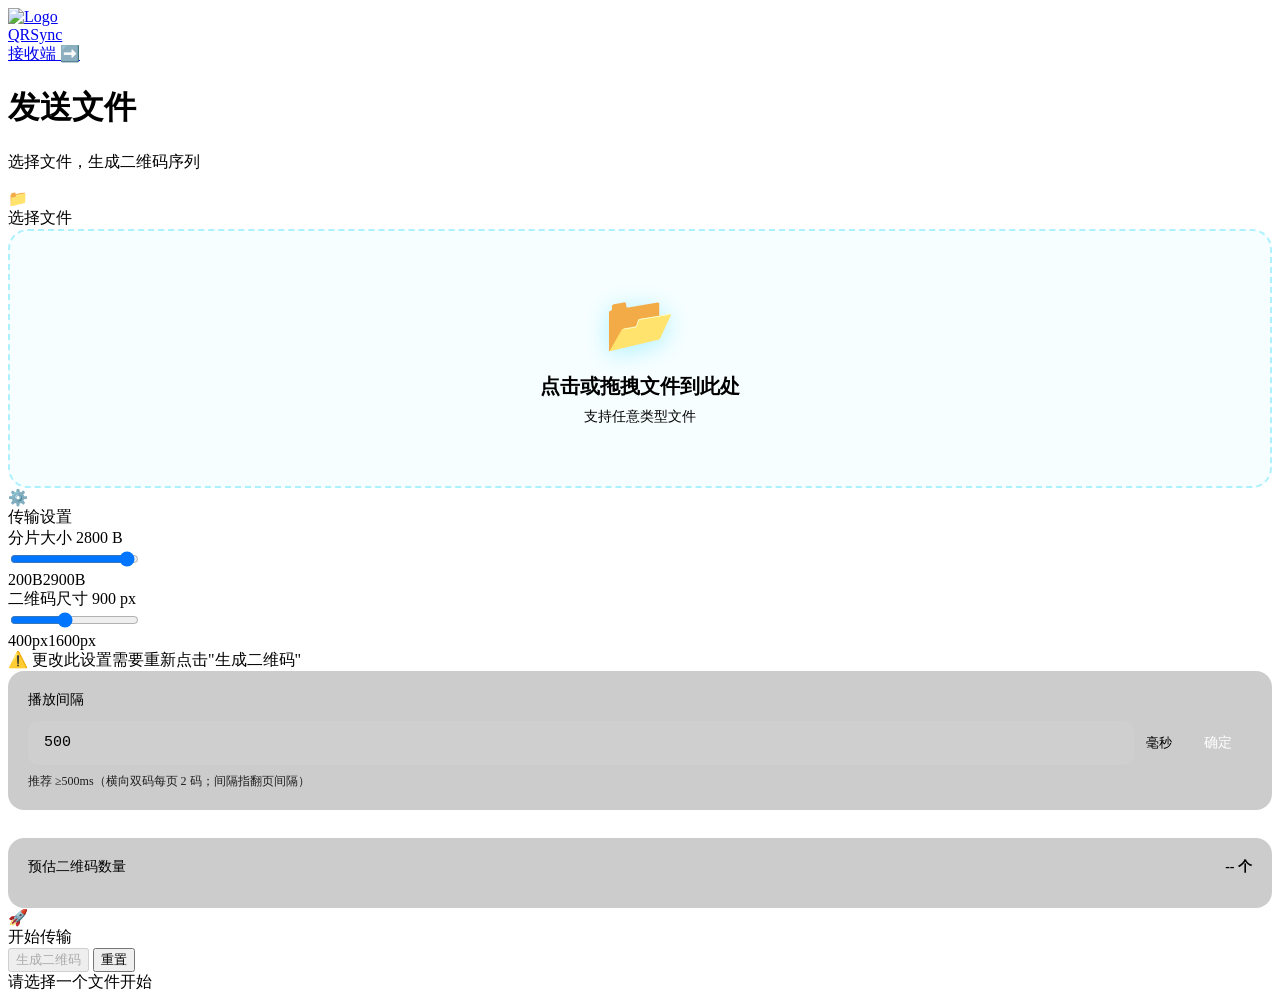
==== sender/index.html @ c1863209 "feat: Q3 二进制分片 + 同屏横向双码，提升传输密度 去掉 Z85，按 L40 提高默认分片；发送端按页横排双码，接收端多码解码并优先用 ZXing bytes。  Co-authored-b" ====
<!DOCTYPE html>
<html lang="zh-CN">
<head>
    <meta charset="UTF-8">
    <meta name="viewport" content="width=device-width, initial-scale=1.0">
    <title>QRSync - 发送端</title>
    <link rel="stylesheet" href="../shared/theme.css">
    <link rel="stylesheet" href="sender.css?v=20260726-abc2">
</head>
<body>
    <nav>
        <div class="nav-content">
            <a href="../index.html" class="logo">
                <div class="logo-icon">
                    <img src="../icon/QRSync_icon.png" alt="Logo" width="100%" height="100%">
                </div>
                QRSync
            </a>
            <div class="nav-links">
                <a href="../receiver/index.html">接收端 ➡️</a>
            </div>
        </div>
    </nav>

    <div class="container">
        <div class="page-header">
            <h1>发送文件</h1>
            <p>选择文件，生成二维码序列</p>
        </div>

        <!-- 文件选择 -->
        <div class="card">
            <div class="card-title"><div class="icon">📁</div>选择文件</div>
            <div class="upload-area" id="uploadArea">
                <div class="upload-icon">📂</div>
                <div class="upload-text">点击或拖拽文件到此处</div>
                <div class="upload-hint">支持任意类型文件</div>
            </div>
            <input type="file" id="fileInput" style="display:none">

            <div class="file-info" id="fileInfo" style="display:none">
                <div class="file-info-row">
                    <span class="file-info-label">文件名</span>
                    <span class="file-info-value" id="fileName">-</span>
                </div>
                <div class="file-info-row">
                    <span class="file-info-label">文件大小</span>
                    <span class="file-info-value" id="fileSize">-</span>
                </div>
                <div class="file-info-row">
                    <span class="file-info-label">文件类型</span>
                    <span class="file-info-value" id="fileType">-</span>
                </div>
                <div class="fingerprint">
                    <div class="fingerprint-label">文件指纹</div>
                    <div class="fingerprint-value" id="fileFingerprint">-</div>
                </div>
            </div>
        </div>

        <!-- 传输设置 -->
        <div class="card">
            <div class="card-title"><div class="icon">⚙️</div>传输设置</div>

            <div class="slider-container">
                <div class="slider-header">
                    <span class="slider-label">分片大小</span>
                    <span class="slider-value" id="chunkSizeValue">2800 B</span>
                </div>
                <input type="range" id="chunkSizeSlider" min="200" max="2900" value="2800" step="50">
                <div class="slider-marks"><span>200B</span><span>2900B</span></div>
                <div class="slider-hint show" id="chunkSizeHint" style="display:none">⚠️ 更改此设置需要重新生成二维码</div>
            </div>

            <div class="slider-container">
                <div class="slider-header">
                    <span class="slider-label">二维码尺寸</span>
                    <span class="slider-value" id="qrSizeValue">900 px</span>
                </div>
                <input type="range" id="qrSizeSlider" min="400" max="1600" value="900" step="50">
                <div class="slider-marks"><span>400px</span><span>1600px</span></div>
                <div class="slider-hint" id="qrSizeHint">⚠️ 更改此设置需要重新点击"生成二维码"</div>
            </div>

            <div class="interval-container">
                <div class="interval-header">
                    <span class="interval-label">播放间隔</span>
                </div>
                <div class="interval-input-row">
                    <input type="number" class="interval-input" id="intervalInput" min="100" max="60000" value="500">
                    <span class="interval-unit">毫秒</span>
                    <button class="interval-confirm-btn" id="intervalConfirmBtn">确定</button>
                </div>
                <div class="interval-applied-hint" id="intervalAppliedHint">
                    ✅ 已设置为 <span id="intervalAppliedValue">500</span> ms
                </div>
                <p class="interval-hint">推荐 ≥500ms（横向双码每页 2 码；间隔指翻页间隔）</p>
            </div>

            <div class="progress-section">
                <div class="progress-header">
                    <span class="progress-label">预估二维码数量</span>
                    <span class="progress-value" id="estimatedChunks">-- 个</span>
                </div>
                <div class="progress-bar">
                    <div class="progress-fill" id="estimationBar" style="width:0%"></div>
                </div>
            </div>
        </div>

        <!-- 开始传输 -->
        <div class="card">
            <div class="card-title"><div class="icon">🚀</div>开始传输</div>
            <div class="btn-group">
                <button class="btn btn-primary" id="generateBtn" disabled>
                    <span>生成二维码</span>
                </button>
                <button class="btn btn-secondary" id="resetBtn">
                    <span>重置</span>
                </button>
            </div>
            <div class="status info" id="status">请选择一个文件开始</div>
        </div>

        <!-- 二维码序列 -->
        <div class="card qr-section" id="qrSection">
            <div class="card-title"><div class="icon">📱</div>二维码序列</div>

            <div class="toggle-section">
                <span class="toggle-label">自动轮播</span>
                <label class="toggle">
                    <input type="checkbox" id="autoplayToggle">
                    <span class="toggle-slider"></span>
                </label>
                <span class="toggle-label" id="autoplayStatus">关闭</span>
            </div>

            <div class="qr-controls">
                <button class="qr-nav-btn" id="prevBtn">← 上一页</button>
                <button class="qr-nav-btn" id="playBtn">▶ 播放</button>
                <button class="qr-nav-btn" id="nextBtn">下一页 →</button>
            </div>

            <div class="qr-display">
                <div class="qr-code-block">
                    <div class="qr-container data-qr" id="qrContainer">
                        <div id="qrcode"></div>
                    </div>
                    <div class="chunks-jump-row" id="chunkJumpRow">
                        <span>跳转到</span>
                        <input type="number" id="chunkJumpInput" min="1" max="1" value="1">
                        <button type="button" class="chunks-jump-btn" id="chunkJumpBtn">确定</button>
                    </div>
                </div>
                <div class="qr-info">
                    <div class="qr-counter" id="qrCounter">1 / 10</div>
                    <span class="qr-type data" id="qrType">数据分片</span>
                    <div class="qr-hint" id="qrHint">请使用接收端扫描此二维码</div>
                </div>
            </div>

            <div class="download-section" id="downloadSection">
                <div class="download-info">
                    共生成 <span id="totalQrCount">0</span> 个二维码
                    （<span id="dataQrCount">0</span> 个数据分片 + 1 个文件名分片）
                </div>
                <div class="btn-group">
                    <button class="btn btn-success" id="downloadAllBtn">⬇️ 下载全部 (ZIP)</button>
                    <button class="btn btn-secondary" id="downloadCurrentBtn">💾 下载当前</button>
                </div>
            </div>
        </div>
    </div>

    <div class="toast" id="toast"></div>

    <!-- 依赖库 -->
    <script src="../js/pako.min.js"></script>
    <script src="../js/qrcode.min.js"></script>
    <script src="../js/jszip.min.js"></script>
    <!-- 共享工具函数 -->
    <script src="../shared/utils.js?v=20260726-abc2"></script>
    <!-- 发送端逻辑 -->
    <script src="sender.js?v=20260726-abc2"></script>
</body>
</html>
---- sender/sender.css ----
/* ===== Upload Area ===== */
.upload-area {
    border: 2px dashed rgba(0, 212, 255, 0.3);
    border-radius: 20px;
    padding: 60px 40px;
    text-align: center;
    cursor: pointer;
    transition: all 0.3s ease;
    background: rgba(0, 212, 255, 0.03);
}

.upload-area:hover,
.upload-area.dragover {
    border-color: var(--accent);
    background: rgba(0, 212, 255, 0.08);
    transform: translateY(-2px);
}

.upload-area.has-file {
    border-color: var(--success);
    background: rgba(0, 245, 212, 0.08);
}

.upload-icon { font-size: 56px; margin-bottom: 16px; filter: drop-shadow(0 4px 12px rgba(0, 212, 255, 0.3)); }
.upload-text { font-size: 20px; font-weight: 600; margin-bottom: 8px; }
.upload-hint { font-size: 14px; color: var(--text-secondary); }

/* ===== File Info ===== */
.file-info {
    margin-top: 24px;
    padding: 24px;
    background: rgba(0, 0, 0, 0.2);
    border-radius: 16px;
    border: 1px solid var(--border-glass);
}

.file-info-row {
    display: flex;
    justify-content: space-between;
    padding: 12px 0;
    border-bottom: 1px solid var(--border-glass);
}

.file-info-row:last-child { border-bottom: none; }
.file-info-label { font-size: 14px; color: var(--text-secondary); }
.file-info-value { font-size: 14px; font-weight: 500; font-family: "SF Mono", monospace; }

.fingerprint {
    margin-top: 20px;
    padding: 20px;
    background: linear-gradient(135deg, rgba(0, 212, 255, 0.1), rgba(123, 44, 191, 0.1));
    border-radius: 16px;
    text-align: center;
    border: 1px solid rgba(0, 212, 255, 0.2);
}

.fingerprint-label {
    font-size: 12px;
    color: var(--text-secondary);
    text-transform: uppercase;
    letter-spacing: 0.1em;
    margin-bottom: 8px;
}

.fingerprint-value {
    font-family: "SF Mono", monospace;
    font-size: 28px;
    font-weight: 700;
    color: var(--accent);
    letter-spacing: 4px;
    text-shadow: 0 0 20px rgba(0, 212, 255, 0.5);
}

/* ===== Interval Setting ===== */
.interval-container {
    margin-bottom: 28px;
    background: rgba(0, 0, 0, 0.2);
    padding: 20px;
    border-radius: 16px;
    border: 1px solid var(--border-glass);
}

.interval-header { display: flex; justify-content: space-between; align-items: center; margin-bottom: 12px; }
.interval-label { font-size: 14px; font-weight: 500; color: var(--text-secondary); }

.interval-input-row { display: flex; align-items: center; gap: 12px; }

.interval-input {
    flex: 1;
    height: 44px;
    padding: 0 16px;
    background: rgba(255, 255, 255, 0.06);
    border: 1px solid var(--border-glass);
    border-radius: 10px;
    font-size: 15px;
    font-family: "SF Mono", monospace;
    color: var(--text-primary);
    outline: none;
    transition: border-color 0.2s;
    -webkit-appearance: none;
}

.interval-input:focus { border-color: rgba(0, 212, 255, 0.5); }
.interval-unit { font-size: 13px; color: var(--text-secondary); white-space: nowrap; }

.interval-confirm-btn {
    padding: 10px 20px;
    background: linear-gradient(135deg, var(--accent), var(--accent-secondary));
    color: white;
    border: none;
    border-radius: 10px;
    font-size: 14px;
    font-weight: 500;
    cursor: pointer;
    transition: all 0.2s;
    white-space: nowrap;
}

.interval-confirm-btn:hover { transform: translateY(-1px); box-shadow: 0 4px 14px rgba(0, 212, 255, 0.35); }
.interval-confirm-btn:active { transform: translateY(0); }

.interval-applied-hint {
    font-size: 13px;
    color: var(--success);
    margin-top: 8px;
    text-align: center;
    display: none;
}

.interval-applied-hint.show { display: block; }

.interval-hint {
    margin: 8px 0 0;
    font-size: 12px;
    color: var(--text-secondary);
    opacity: 0.85;
}

/* ===== Progress Section ===== */
.progress-section {
    margin-top: 24px;
    padding: 20px;
    background: rgba(0, 0, 0, 0.2);
    border-radius: 16px;
    border: 1px solid var(--border-glass);
}

.progress-header { display: flex; justify-content: space-between; margin-bottom: 12px; }
.progress-label { font-size: 14px; color: var(--text-secondary); }
.progress-value { font-size: 14px; font-weight: 600; color: var(--accent); }

/* ===== QR Display ===== */
.qr-section { display: none; }
.qr-section.show { display: block; }

.qr-controls {
    display: flex;
    justify-content: center;
    gap: 12px;
    margin-bottom: 32px;
    flex-wrap: wrap;
}

.qr-nav-btn {
    padding: 12px 24px;
    background: rgba(255, 255, 255, 0.08);
    border: 1px solid var(--border-glass);
    border-radius: 12px;
    font-size: 14px;
    color: var(--text-primary);
    cursor: pointer;
    transition: all 0.3s;
}

.qr-nav-btn:hover:not(:disabled) {
    background: rgba(0, 212, 255, 0.1);
    border-color: rgba(0, 212, 255, 0.3);
}

.qr-nav-btn:disabled { opacity: 0.4; cursor: not-allowed; }

.qr-display { display: flex; flex-direction: column; align-items: center; gap: 24px; }

.qr-code-block {
    display: flex;
    flex-direction: column;
    align-items: center;
    gap: 12px;
}

.qr-container {
    padding: 32px;
    background: #ffffff;
    border-radius: 24px;
    box-shadow: 0 8px 32px rgba(0, 0, 0, 0.3);
    transition: all 0.3s ease;
    border: 2px solid transparent;
}

.qr-container.data-qr     { border-color: var(--accent);   box-shadow: 0 8px 32px rgba(0, 212, 255, 0.2); }
.qr-container.filename-qr { border-color: var(--warning);  box-shadow: 0 8px 32px rgba(255, 159, 28, 0.2); }

#qrcode img, #qrcode canvas { max-width: 100%; height: auto; display: block; }

.qr-grid-inner {
    display: grid;
    gap: 12px;
    width: 100%;
    max-width: min(96vw, 1100px);
    margin: 0 auto;
    align-items: center;
}

/* 横向双码：占满可用宽度，避免竖向挤出屏幕 */
.qr-grid-inner.qr-grid-row {
    gap: 16px;
    max-height: min(70vh, 520px);
}

.qr-grid-inner.qr-grid-row .qr-grid-cell {
    max-height: inherit;
}

.qr-grid-inner.qr-grid-row .qr-grid-cell canvas {
    max-height: min(70vh, 520px);
    width: auto;
    max-width: 100%;
    object-fit: contain;
}

.qr-grid-cell {
    background: #fff;
    padding: 6px;
    border-radius: 4px;
    display: flex;
    align-items: center;
    justify-content: center;
}

.qr-grid-cell canvas {
    width: 100%;
    height: auto;
    display: block;
}

.qr-grid-cell.empty {
    background: rgba(255, 255, 255, 0.06);
    min-height: 80px;
}

.qr-info { text-align: center; }

.qr-counter { font-size: 28px; font-weight: 700; margin-bottom: 8px; }

.qr-type {
    display: inline-block;
    padding: 6px 16px;
    border-radius: 20px;
    font-size: 12px;
    font-weight: 600;
    text-transform: uppercase;
    letter-spacing: 0.05em;
}

.qr-type.data     { background: rgba(0, 212, 255, 0.15); color: var(--accent);   border: 1px solid rgba(0, 212, 255, 0.3); }
.qr-type.filename { background: rgba(255, 159, 28, 0.15); color: var(--warning); border: 1px solid rgba(255, 159, 28, 0.3); }

.qr-hint { margin-top: 12px; font-size: 14px; color: var(--text-secondary); }

/* ===== Toggle Section ===== */
.toggle-section {
    display: flex;
    align-items: center;
    justify-content: center;
    gap: 16px;
    margin-bottom: 24px;
    padding: 16px;
    background: rgba(0, 0, 0, 0.2);
    border-radius: 16px;
    border: 1px solid var(--border-glass);
}

.toggle-label { font-size: 14px; color: var(--text-secondary); }

/* ===== Download Section ===== */
.download-section {
    margin-top: 24px;
    padding-top: 24px;
    border-top: 1px solid var(--border-glass);
    display: none;
}

.download-section.show { display: block; }
.download-info { text-align: center; margin-bottom: 16px; font-size: 14px; color: var(--text-secondary); }

/* ===== Jump Nav ===== */
.chunks-jump-row {
    display: flex;
    align-items: center;
    justify-content: center;
    gap: 8px;
    font-size: 13px;
    color: var(--text-secondary);
}

.chunks-jump-row input {
    width: 96px;
    padding: 6px 10px;
    border-radius: 8px;
    border: 1px solid var(--border-glass);
    background: rgba(0, 0, 0, 0.25);
    color: var(--text-primary);
    font-family: "SF Mono", monospace;
}

.chunks-jump-btn {
    padding: 6px 14px;
    border-radius: 8px;
    border: 1px solid var(--border-glass);
    background: rgba(0, 212, 255, 0.12);
    color: var(--text-primary);
    cursor: pointer;
}

.chunks-jump-btn:hover {
    border-color: rgba(0, 212, 255, 0.35);
}

@media (max-width: 734px) {
    .qr-container { padding: 20px; }
}
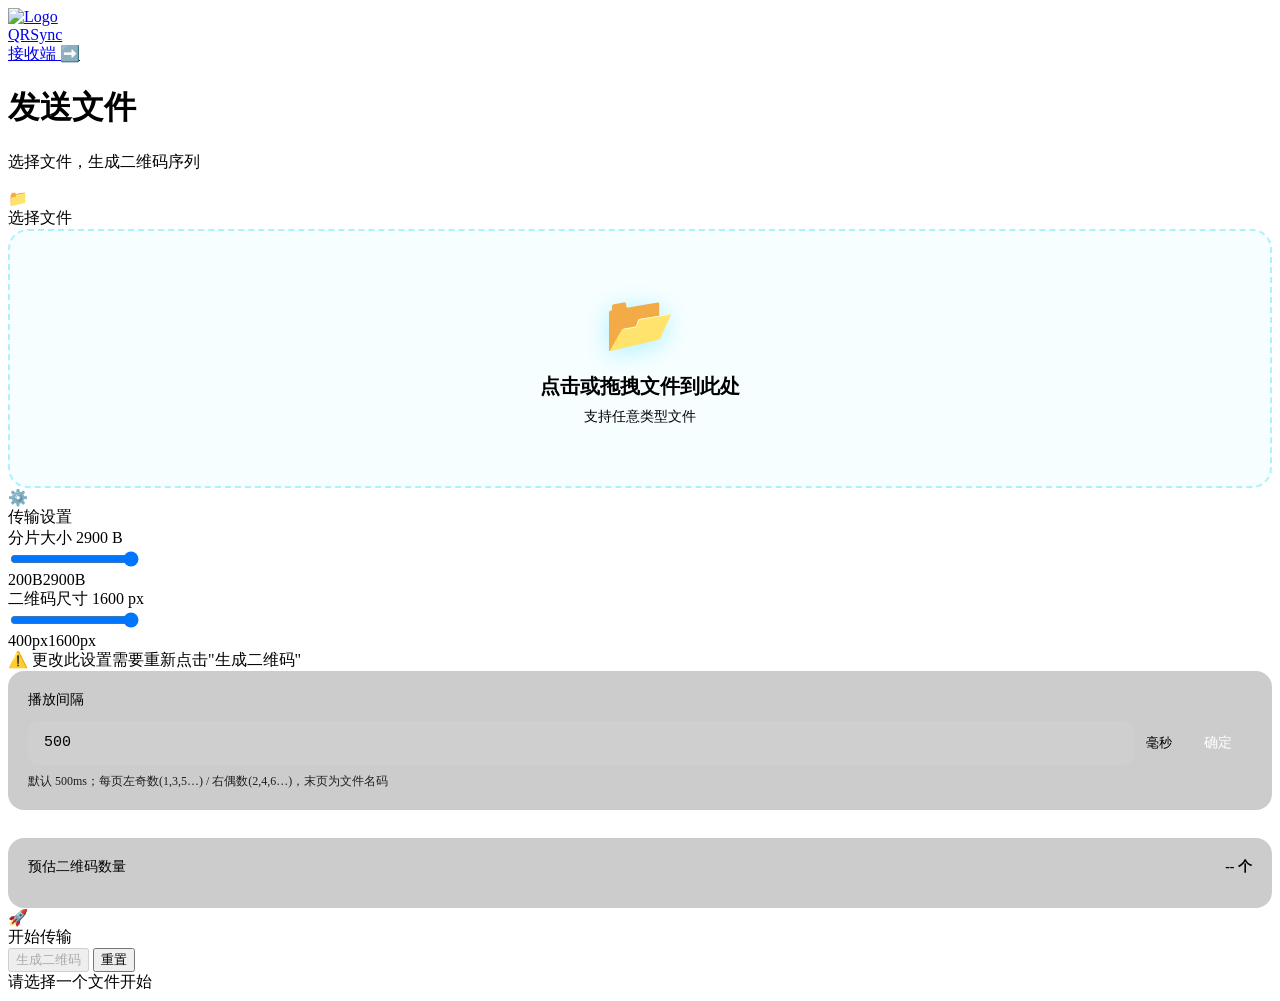
==== commit 001b7750: "feat: 整屏双码展示与按分片号查漏跳转，并清理接收端调试日志 发送端默认拉满分片/尺寸、左奇右偶分页、整屏沉浸；支持 3-7 等缺口列表跳转。接收端去掉扫描热路径 console 开销。  Co-" ====
--- a/sender/index.html
+++ b/sender/index.html
@@ -5,7 +5,7 @@
     <meta name="viewport" content="width=device-width, initial-scale=1.0">
     <title>QRSync - 发送端</title>
     <link rel="stylesheet" href="../shared/theme.css">
-    <link rel="stylesheet" href="sender.css?v=20260726-abc2">
+    <link rel="stylesheet" href="sender.css?v=20260726-abc6">
 </head>
 <body>
     <nav>
@@ -65,9 +65,9 @@
             <div class="slider-container">
                 <div class="slider-header">
                     <span class="slider-label">分片大小</span>
-                    <span class="slider-value" id="chunkSizeValue">2800 B</span>
+                    <span class="slider-value" id="chunkSizeValue">2900 B</span>
                 </div>
-                <input type="range" id="chunkSizeSlider" min="200" max="2900" value="2800" step="50">
+                <input type="range" id="chunkSizeSlider" min="200" max="2900" value="2900" step="50">
                 <div class="slider-marks"><span>200B</span><span>2900B</span></div>
                 <div class="slider-hint show" id="chunkSizeHint" style="display:none">⚠️ 更改此设置需要重新生成二维码</div>
             </div>
@@ -75,9 +75,9 @@
             <div class="slider-container">
                 <div class="slider-header">
                     <span class="slider-label">二维码尺寸</span>
-                    <span class="slider-value" id="qrSizeValue">900 px</span>
+                    <span class="slider-value" id="qrSizeValue">1600 px</span>
                 </div>
-                <input type="range" id="qrSizeSlider" min="400" max="1600" value="900" step="50">
+                <input type="range" id="qrSizeSlider" min="400" max="1600" value="1600" step="50">
                 <div class="slider-marks"><span>400px</span><span>1600px</span></div>
                 <div class="slider-hint" id="qrSizeHint">⚠️ 更改此设置需要重新点击"生成二维码"</div>
             </div>
@@ -94,7 +94,7 @@
                 <div class="interval-applied-hint" id="intervalAppliedHint">
                     ✅ 已设置为 <span id="intervalAppliedValue">500</span> ms
                 </div>
-                <p class="interval-hint">推荐 ≥500ms（横向双码每页 2 码；间隔指翻页间隔）</p>
+                <p class="interval-hint">默认 500ms；每页左奇数(1,3,5…) / 右偶数(2,4,6…)，末页为文件名码</p>
             </div>
 
             <div class="progress-section">
@@ -139,23 +139,36 @@
                 <button class="qr-nav-btn" id="prevBtn">← 上一页</button>
                 <button class="qr-nav-btn" id="playBtn">▶ 播放</button>
                 <button class="qr-nav-btn" id="nextBtn">下一页 →</button>
+                <button class="qr-nav-btn" id="fullscreenBtn" type="button">⛶ 整屏展示</button>
             </div>
 
-            <div class="qr-display">
-                <div class="qr-code-block">
-                    <div class="qr-container data-qr" id="qrContainer">
-                        <div id="qrcode"></div>
+            <div class="qr-display" id="qrDisplay">
+                <div class="qr-stage" id="qrStage">
+                    <div class="qr-code-block">
+                        <div class="qr-container data-qr" id="qrContainer">
+                            <div id="qrcode"></div>
+                        </div>
                     </div>
-                    <div class="chunks-jump-row" id="chunkJumpRow">
-                        <span>跳转到</span>
-                        <input type="number" id="chunkJumpInput" min="1" max="1" value="1">
-                        <button type="button" class="chunks-jump-btn" id="chunkJumpBtn">确定</button>
+                    <div class="qr-stage-hud" id="qrStageHud">
+                        <div class="qr-info">
+                            <div class="qr-counter" id="qrCounter">1 / 10</div>
+                            <span class="qr-type data" id="qrType">数据分片</span>
+                            <div class="qr-hint" id="qrHint">请使用接收端扫描此二维码</div>
+                        </div>
+                        <div class="chunks-jump-row" id="chunkJumpRow">
+                            <span class="chunks-jump-label">分片号</span>
+                            <input type="text" id="chunkJumpInput" placeholder="5 或 3,4,5-7" autocomplete="off" spellcheck="false">
+                            <button type="button" class="chunks-jump-btn" id="chunkJumpBtn">跳转</button>
+                            <button type="button" class="chunks-jump-btn" id="chunkJumpNextBtn">下一缺口</button>
+                            <span class="chunks-jump-status" id="gapJumpStatus"></span>
+                        </div>
+                        <div class="qr-stage-actions">
+                            <button type="button" class="qr-nav-btn" id="stagePrevBtn">←</button>
+                            <button type="button" class="qr-nav-btn" id="stagePlayBtn">▶</button>
+                            <button type="button" class="qr-nav-btn" id="stageNextBtn">→</button>
+                            <button type="button" class="qr-nav-btn" id="exitFullscreenBtn">退出整屏 (Esc)</button>
+                        </div>
                     </div>
-                </div>
-                <div class="qr-info">
-                    <div class="qr-counter" id="qrCounter">1 / 10</div>
-                    <span class="qr-type data" id="qrType">数据分片</span>
-                    <div class="qr-hint" id="qrHint">请使用接收端扫描此二维码</div>
                 </div>
             </div>
 
@@ -179,8 +192,8 @@
     <script src="../js/qrcode.min.js"></script>
     <script src="../js/jszip.min.js"></script>
     <!-- 共享工具函数 -->
-    <script src="../shared/utils.js?v=20260726-abc2"></script>
+    <script src="../shared/utils.js?v=20260726-abc6"></script>
     <!-- 发送端逻辑 -->
-    <script src="sender.js?v=20260726-abc2"></script>
+    <script src="sender.js?v=20260726-abc6"></script>
 </body>
 </html>
--- a/sender/sender.css
+++ b/sender/sender.css
@@ -179,62 +179,78 @@
 
 .qr-nav-btn:disabled { opacity: 0.4; cursor: not-allowed; }
 
-.qr-display { display: flex; flex-direction: column; align-items: center; gap: 24px; }
-
-.qr-code-block {
+.qr-display { display: flex; flex-direction: column; align-items: center; gap: 16px; width: 100%; }
+
+.qr-stage {
+    width: 100%;
     display: flex;
     flex-direction: column;
     align-items: center;
     gap: 12px;
 }
 
+.qr-code-block {
+    display: flex;
+    flex-direction: column;
+    align-items: center;
+    gap: 0;
+    width: 100%;
+}
+
 .qr-container {
-    padding: 32px;
+    padding: 0;
     background: #ffffff;
-    border-radius: 24px;
-    box-shadow: 0 8px 32px rgba(0, 0, 0, 0.3);
-    transition: all 0.3s ease;
+    border-radius: 0;
+    box-shadow: none;
     border: 2px solid transparent;
-}
-
-.qr-container.data-qr     { border-color: var(--accent);   box-shadow: 0 8px 32px rgba(0, 212, 255, 0.2); }
-.qr-container.filename-qr { border-color: var(--warning);  box-shadow: 0 8px 32px rgba(255, 159, 28, 0.2); }
+    width: 100%;
+    max-width: none;
+    box-sizing: border-box;
+}
+
+.qr-container.data-qr     { border-color: var(--accent); }
+.qr-container.filename-qr { border-color: var(--warning); }
 
 #qrcode img, #qrcode canvas { max-width: 100%; height: auto; display: block; }
 
 .qr-grid-inner {
     display: grid;
-    gap: 12px;
-    width: 100%;
-    max-width: min(96vw, 1100px);
+    gap: 0;
+    width: 100%;
     margin: 0 auto;
-    align-items: center;
-}
-
-/* 横向双码：占满可用宽度，避免竖向挤出屏幕 */
+    align-items: stretch;
+}
+
 .qr-grid-inner.qr-grid-row {
-    gap: 16px;
-    max-height: min(70vh, 520px);
+    gap: 0;
+    width: 100%;
+    height: min(56vw, 70vh);
 }
 
 .qr-grid-inner.qr-grid-row .qr-grid-cell {
-    max-height: inherit;
+    padding: 0;
+    border-radius: 0;
+    background: #fff;
+    height: 100%;
 }
 
 .qr-grid-inner.qr-grid-row .qr-grid-cell canvas {
-    max-height: min(70vh, 520px);
-    width: auto;
+    width: 100%;
+    height: 100%;
     max-width: 100%;
+    max-height: 100%;
     object-fit: contain;
+    display: block;
 }
 
 .qr-grid-cell {
     background: #fff;
-    padding: 6px;
-    border-radius: 4px;
+    padding: 0;
+    border-radius: 0;
     display: flex;
     align-items: center;
     justify-content: center;
+    overflow: hidden;
 }
 
 .qr-grid-cell canvas {
@@ -244,8 +260,22 @@
 }
 
 .qr-grid-cell.empty {
-    background: rgba(255, 255, 255, 0.06);
+    background: #f0f0f0;
     min-height: 80px;
+}
+
+.qr-stage-hud {
+    display: flex;
+    flex-direction: column;
+    align-items: center;
+    gap: 10px;
+}
+
+.qr-stage-actions {
+    display: none;
+    gap: 8px;
+    flex-wrap: wrap;
+    justify-content: center;
 }
 
 .qr-info { text-align: center; }
@@ -267,6 +297,136 @@
 
 .qr-hint { margin-top: 12px; font-size: 14px; color: var(--text-secondary); }
 
+/* ===== 整屏沉浸：突破页面排版，占满显示器 ===== */
+body.qr-immersive {
+    overflow: hidden;
+}
+
+body.qr-immersive nav {
+    display: none !important;
+}
+
+body.qr-immersive .container > :not(.qr-section),
+body.qr-immersive .qr-section > .card-title,
+body.qr-immersive .qr-section > .toggle-section,
+body.qr-immersive .qr-section > .qr-controls,
+body.qr-immersive .qr-section > .download-section {
+    display: none !important;
+}
+
+body.qr-immersive .container {
+    max-width: none;
+    width: 100%;
+    height: 100%;
+    margin: 0;
+    padding: 0;
+}
+
+body.qr-immersive .qr-section {
+    position: fixed;
+    inset: 0;
+    z-index: 9999;
+    margin: 0;
+    padding: 0;
+    max-width: none;
+    width: 100vw;
+    height: 100vh;
+    border: none;
+    border-radius: 0;
+    background: #fff;
+    display: block !important;
+    box-shadow: none;
+}
+
+body.qr-immersive .qr-display {
+    width: 100%;
+    height: 100%;
+    gap: 0;
+}
+
+body.qr-immersive .qr-stage {
+    position: relative;
+    width: 100vw;
+    height: 100vh;
+    gap: 0;
+}
+
+body.qr-immersive .qr-code-block,
+body.qr-immersive .qr-container,
+body.qr-immersive #qrcode.qr-grid-inner {
+    width: 100%;
+    height: 100%;
+    max-width: none;
+    max-height: none;
+    border: none !important;
+    box-shadow: none !important;
+    border-radius: 0;
+    padding: 0;
+    margin: 0;
+}
+
+body.qr-immersive .qr-grid-inner.qr-grid-row {
+    width: 100vw;
+    height: 100vh;
+    max-height: none;
+    gap: 0;
+    grid-template-columns: 1fr 1fr;
+}
+
+body.qr-immersive .qr-grid-inner.qr-grid-row .qr-grid-cell {
+    width: 50vw;
+    height: 100vh;
+    max-height: none;
+}
+
+body.qr-immersive .qr-grid-inner.qr-grid-row .qr-grid-cell canvas {
+    width: min(50vw, 100vh);
+    height: min(50vw, 100vh);
+    max-width: 50vw;
+    max-height: 100vh;
+    object-fit: contain;
+}
+
+body.qr-immersive .qr-stage-hud {
+    position: absolute;
+    left: 0;
+    right: 0;
+    bottom: 0;
+    padding: 10px 16px 14px;
+    background: linear-gradient(transparent, rgba(0, 0, 0, 0.72));
+    color: #fff;
+    z-index: 2;
+    opacity: 1;
+    pointer-events: auto;
+}
+
+body.qr-immersive .qr-stage-actions {
+    display: flex;
+}
+
+body.qr-immersive .qr-counter,
+body.qr-immersive .qr-hint {
+    color: #fff;
+}
+
+body.qr-immersive .qr-type.data {
+    background: rgba(0, 212, 255, 0.25);
+    color: #fff;
+    border-color: rgba(255, 255, 255, 0.35);
+}
+
+body.qr-immersive .qr-type.filename {
+    background: rgba(255, 159, 28, 0.35);
+    color: #fff;
+    border-color: rgba(255, 255, 255, 0.35);
+}
+
+body.qr-immersive .qr-stage-hud .qr-nav-btn {
+    background: rgba(255, 255, 255, 0.15);
+    border-color: rgba(255, 255, 255, 0.35);
+    color: #fff;
+}
+
 /* ===== Toggle Section ===== */
 .toggle-section {
     display: flex;
@@ -293,24 +453,30 @@
 .download-section.show { display: block; }
 .download-info { text-align: center; margin-bottom: 16px; font-size: 14px; color: var(--text-secondary); }
 
-/* ===== Jump Nav ===== */
+/* ===== Jump Nav（按分片号查漏补缺） ===== */
 .chunks-jump-row {
     display: flex;
     align-items: center;
     justify-content: center;
+    flex-wrap: wrap;
     gap: 8px;
     font-size: 13px;
     color: var(--text-secondary);
 }
 
+.chunks-jump-label {
+    font-weight: 600;
+    white-space: nowrap;
+}
+
 .chunks-jump-row input {
-    width: 96px;
+    width: min(280px, 48vw);
     padding: 6px 10px;
     border-radius: 8px;
     border: 1px solid var(--border-glass);
     background: rgba(0, 0, 0, 0.25);
     color: var(--text-primary);
-    font-family: "SF Mono", monospace;
+    font-family: "SF Mono", Consolas, monospace;
 }
 
 .chunks-jump-btn {
@@ -326,6 +492,39 @@
     border-color: rgba(0, 212, 255, 0.35);
 }
 
+.chunks-jump-status {
+    font-size: 12px;
+    opacity: 0.9;
+    white-space: nowrap;
+}
+
+.qr-grid-cell.qr-target {
+    outline: 4px solid #00d4ff;
+    outline-offset: -4px;
+    z-index: 1;
+}
+
+body.qr-immersive .chunks-jump-row {
+    color: #fff;
+    pointer-events: auto;
+}
+
+body.qr-immersive .chunks-jump-row input {
+    background: rgba(255, 255, 255, 0.18);
+    border-color: rgba(255, 255, 255, 0.4);
+    color: #fff;
+}
+
+body.qr-immersive .chunks-jump-btn {
+    background: rgba(255, 255, 255, 0.15);
+    border-color: rgba(255, 255, 255, 0.35);
+    color: #fff;
+}
+
+body.qr-immersive .qr-grid-cell.qr-target {
+    outline-color: #ff9f1c;
+}
+
 @media (max-width: 734px) {
     .qr-container { padding: 20px; }
 }
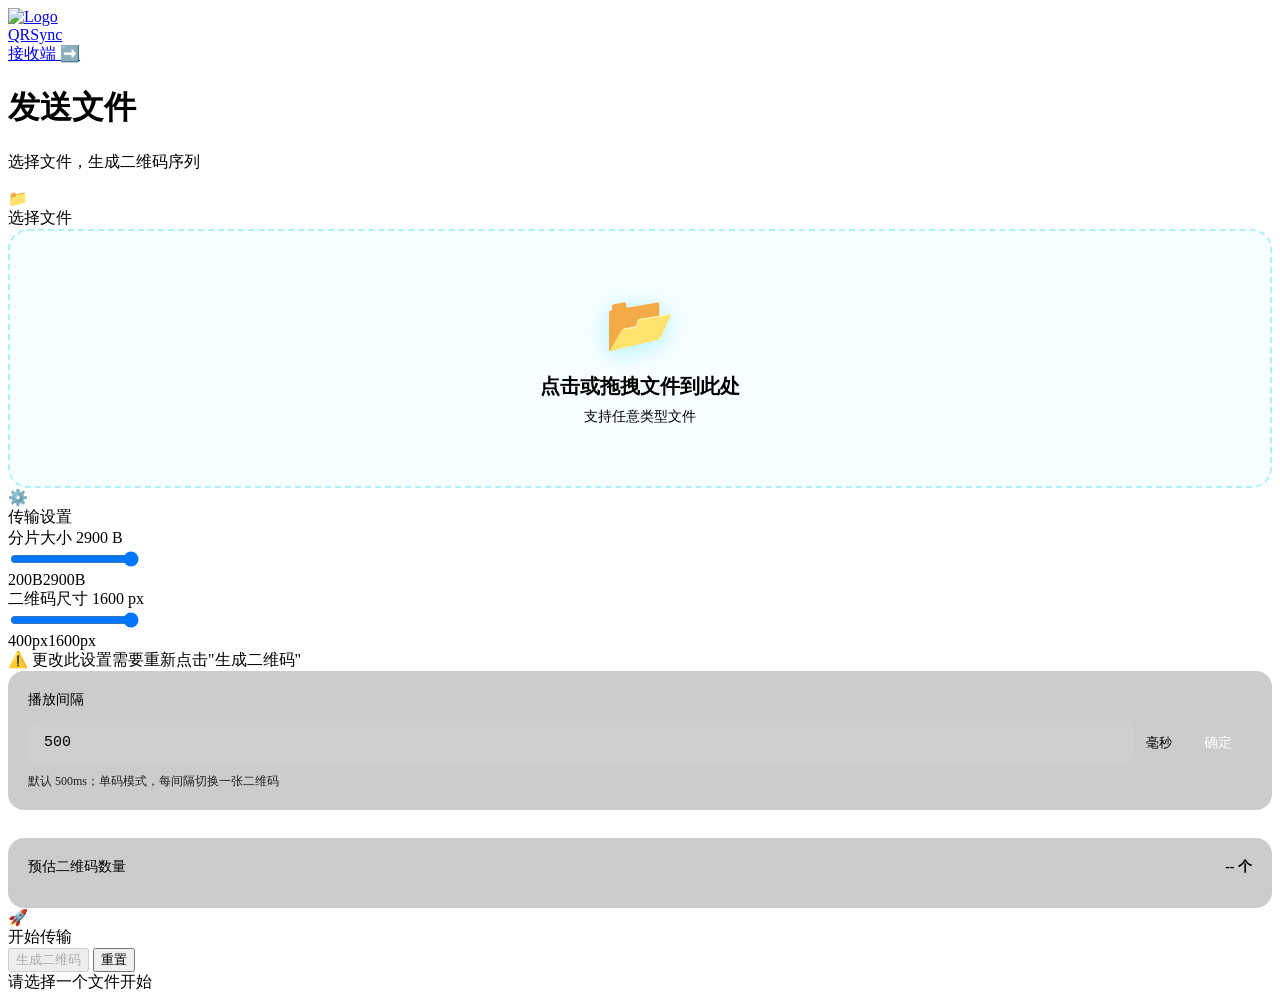
==== commit cb91599c: "revert: 改回单二维码模式以提升识别可靠性 发送端一码一页与单码沉浸展示；接收端恢复中心取景与单符号解码。  Co-authored-by: Cursor <cursoragent@cursor" ====
--- a/sender/index.html
+++ b/sender/index.html
@@ -5,7 +5,7 @@
     <meta name="viewport" content="width=device-width, initial-scale=1.0">
     <title>QRSync - 发送端</title>
     <link rel="stylesheet" href="../shared/theme.css">
-    <link rel="stylesheet" href="sender.css?v=20260726-abc6">
+    <link rel="stylesheet" href="sender.css?v=20260726-single1">
 </head>
 <body>
     <nav>
@@ -94,7 +94,7 @@
                 <div class="interval-applied-hint" id="intervalAppliedHint">
                     ✅ 已设置为 <span id="intervalAppliedValue">500</span> ms
                 </div>
-                <p class="interval-hint">默认 500ms；每页左奇数(1,3,5…) / 右偶数(2,4,6…)，末页为文件名码</p>
+                <p class="interval-hint">默认 500ms；单码模式，每间隔切换一张二维码</p>
             </div>
 
             <div class="progress-section">
@@ -136,9 +136,9 @@
             </div>
 
             <div class="qr-controls">
-                <button class="qr-nav-btn" id="prevBtn">← 上一页</button>
+                <button class="qr-nav-btn" id="prevBtn">← 上一张</button>
                 <button class="qr-nav-btn" id="playBtn">▶ 播放</button>
-                <button class="qr-nav-btn" id="nextBtn">下一页 →</button>
+                <button class="qr-nav-btn" id="nextBtn">下一张 →</button>
                 <button class="qr-nav-btn" id="fullscreenBtn" type="button">⛶ 整屏展示</button>
             </div>
 
@@ -192,8 +192,8 @@
     <script src="../js/qrcode.min.js"></script>
     <script src="../js/jszip.min.js"></script>
     <!-- 共享工具函数 -->
-    <script src="../shared/utils.js?v=20260726-abc6"></script>
+    <script src="../shared/utils.js?v=20260726-single1"></script>
     <!-- 发送端逻辑 -->
-    <script src="sender.js?v=20260726-abc6"></script>
+    <script src="sender.js?v=20260726-single1"></script>
 </body>
 </html>
--- a/sender/sender.css
+++ b/sender/sender.css
@@ -224,7 +224,26 @@
 .qr-grid-inner.qr-grid-row {
     gap: 0;
     width: 100%;
-    height: min(56vw, 70vh);
+    height: min(70vw, 72vh);
+}
+
+.qr-grid-inner.qr-single {
+    width: min(72vh, 90vw);
+    height: min(72vh, 90vw);
+    max-width: 100%;
+    margin: 0 auto;
+}
+
+.qr-grid-inner.qr-single .qr-grid-cell {
+    width: 100%;
+    height: 100%;
+    padding: 0;
+}
+
+.qr-grid-inner.qr-single .qr-grid-cell canvas {
+    width: 100%;
+    height: 100%;
+    object-fit: contain;
 }
 
 .qr-grid-inner.qr-grid-row .qr-grid-cell {
@@ -346,12 +365,25 @@
 
 body.qr-immersive .qr-stage {
     position: relative;
+    display: flex;
+    flex-direction: column;
     width: 100vw;
     height: 100vh;
     gap: 0;
-}
-
-body.qr-immersive .qr-code-block,
+    background: #111;
+}
+
+/* 上方：二维码独占剩余高度，不与控件重叠 */
+body.qr-immersive .qr-code-block {
+    flex: 1 1 auto;
+    min-height: 0;
+    width: 100%;
+    display: flex;
+    align-items: center;
+    justify-content: center;
+    background: #fff;
+}
+
 body.qr-immersive .qr-container,
 body.qr-immersive #qrcode.qr-grid-inner {
     width: 100%;
@@ -365,48 +397,89 @@
     margin: 0;
 }
 
-body.qr-immersive .qr-grid-inner.qr-grid-row {
-    width: 100vw;
-    height: 100vh;
+body.qr-immersive .qr-grid-inner.qr-grid-row,
+body.qr-immersive .qr-grid-inner.qr-single {
+    width: 100%;
+    height: 100%;
     max-height: none;
     gap: 0;
-    grid-template-columns: 1fr 1fr;
-}
-
+    padding: 36px 48px;
+    box-sizing: border-box;
+    grid-template-columns: 1fr;
+    background: #fff;
+    display: flex;
+    align-items: center;
+    justify-content: center;
+}
+
+body.qr-immersive .qr-grid-inner.qr-single .qr-grid-cell,
 body.qr-immersive .qr-grid-inner.qr-grid-row .qr-grid-cell {
-    width: 50vw;
-    height: 100vh;
+    width: auto;
+    height: 100%;
     max-height: none;
-}
-
+    padding: 20px;
+    box-sizing: border-box;
+    background: #fff;
+    display: flex;
+    align-items: center;
+    justify-content: center;
+}
+
+body.qr-immersive .qr-grid-inner.qr-single .qr-grid-cell canvas,
 body.qr-immersive .qr-grid-inner.qr-grid-row .qr-grid-cell canvas {
-    width: min(50vw, 100vh);
-    height: min(50vw, 100vh);
-    max-width: 50vw;
-    max-height: 100vh;
+    width: auto;
+    height: auto;
+    max-width: min(100%, calc(100vh - 120px));
+    max-height: min(100%, calc(100vh - 120px));
+    aspect-ratio: 1;
     object-fit: contain;
 }
 
+/* 下方：独立一行紧凑控件条，不盖住二维码 */
 body.qr-immersive .qr-stage-hud {
-    position: absolute;
-    left: 0;
-    right: 0;
-    bottom: 0;
-    padding: 10px 16px 14px;
-    background: linear-gradient(transparent, rgba(0, 0, 0, 0.72));
-    color: #fff;
+    position: static;
+    flex: 0 0 auto;
+    display: flex;
+    flex-direction: row;
+    flex-wrap: wrap;
+    align-items: center;
+    justify-content: center;
+    gap: 6px 10px;
+    padding: 6px 10px 8px;
+    background: #161616;
+    color: #eee;
     z-index: 2;
     opacity: 1;
     pointer-events: auto;
-}
-
-body.qr-immersive .qr-stage-actions {
-    display: flex;
-}
-
-body.qr-immersive .qr-counter,
+    border-top: 1px solid rgba(255, 255, 255, 0.12);
+}
+
+body.qr-immersive .qr-stage-hud .qr-info {
+    display: flex;
+    flex-direction: row;
+    flex-wrap: wrap;
+    align-items: center;
+    justify-content: center;
+    gap: 6px 8px;
+    margin: 0;
+}
+
+body.qr-immersive .qr-counter {
+    font-size: 13px;
+    font-weight: 600;
+    margin: 0;
+    color: #fff;
+    line-height: 1.2;
+}
+
 body.qr-immersive .qr-hint {
-    color: #fff;
+    display: none;
+}
+
+body.qr-immersive .qr-type {
+    padding: 2px 8px;
+    font-size: 10px;
+    border-radius: 10px;
 }
 
 body.qr-immersive .qr-type.data {
@@ -421,9 +494,49 @@
     border-color: rgba(255, 255, 255, 0.35);
 }
 
+body.qr-immersive .chunks-jump-row {
+    gap: 4px 6px;
+    font-size: 11px;
+    margin: 0;
+    color: #ddd;
+}
+
+body.qr-immersive .chunks-jump-row input {
+    width: min(160px, 28vw);
+    padding: 3px 6px;
+    font-size: 12px;
+    border-radius: 6px;
+    background: rgba(255, 255, 255, 0.12);
+    border-color: rgba(255, 255, 255, 0.28);
+    color: #fff;
+}
+
+body.qr-immersive .chunks-jump-btn {
+    padding: 3px 8px;
+    font-size: 11px;
+    border-radius: 6px;
+    background: rgba(255, 255, 255, 0.12);
+    border-color: rgba(255, 255, 255, 0.28);
+    color: #fff;
+}
+
+body.qr-immersive .chunks-jump-status {
+    font-size: 11px;
+    opacity: 0.85;
+}
+
+body.qr-immersive .qr-stage-actions {
+    display: flex;
+    gap: 4px;
+    margin: 0;
+}
+
 body.qr-immersive .qr-stage-hud .qr-nav-btn {
-    background: rgba(255, 255, 255, 0.15);
-    border-color: rgba(255, 255, 255, 0.35);
+    padding: 4px 10px;
+    font-size: 12px;
+    border-radius: 6px;
+    background: rgba(255, 255, 255, 0.12);
+    border-color: rgba(255, 255, 255, 0.28);
     color: #fff;
 }
 
@@ -499,30 +612,14 @@
 }
 
 .qr-grid-cell.qr-target {
-    outline: 4px solid #00d4ff;
-    outline-offset: -4px;
+    outline: 3px solid #00d4ff;
+    outline-offset: 2px;
     z-index: 1;
-}
-
-body.qr-immersive .chunks-jump-row {
-    color: #fff;
-    pointer-events: auto;
-}
-
-body.qr-immersive .chunks-jump-row input {
-    background: rgba(255, 255, 255, 0.18);
-    border-color: rgba(255, 255, 255, 0.4);
-    color: #fff;
-}
-
-body.qr-immersive .chunks-jump-btn {
-    background: rgba(255, 255, 255, 0.15);
-    border-color: rgba(255, 255, 255, 0.35);
-    color: #fff;
 }
 
 body.qr-immersive .qr-grid-cell.qr-target {
     outline-color: #ff9f1c;
+    outline-offset: 4px;
 }
 
 @media (max-width: 734px) {
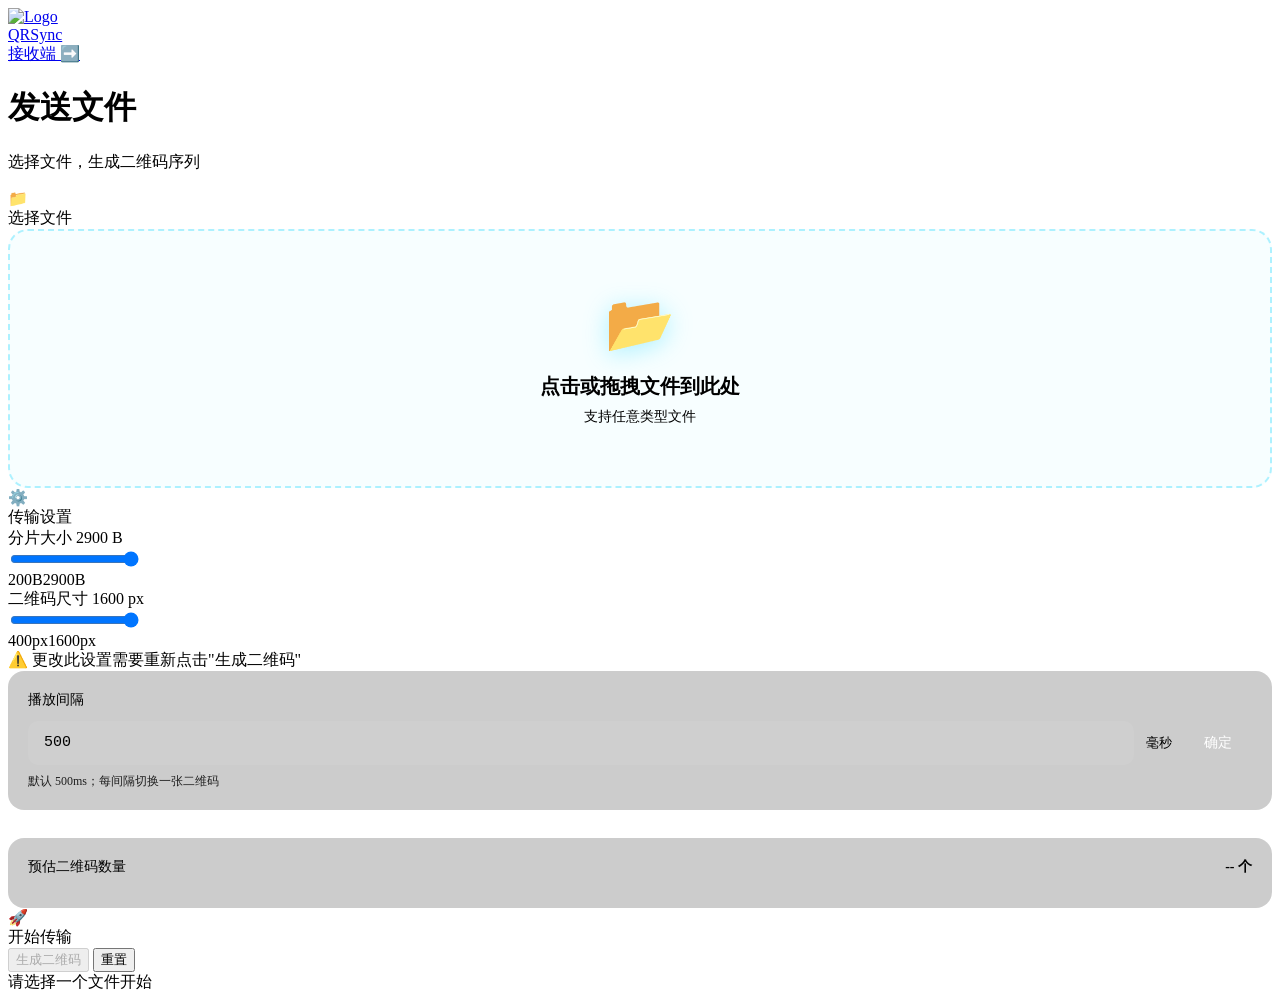
==== commit cc023fc3: "ui: 恢复经典单码布局并精简计数展示 跳转控件紧挨二维码下方；去掉双码遗留样式与重复提示文案，仅保留计数标签。  Co-authored-by: Cursor <cursoragent@cursor" ====
--- a/sender/index.html
+++ b/sender/index.html
@@ -5,7 +5,7 @@
     <meta name="viewport" content="width=device-width, initial-scale=1.0">
     <title>QRSync - 发送端</title>
     <link rel="stylesheet" href="../shared/theme.css">
-    <link rel="stylesheet" href="sender.css?v=20260726-single1">
+    <link rel="stylesheet" href="sender.css?v=20260726-single5">
 </head>
 <body>
     <nav>
@@ -94,7 +94,7 @@
                 <div class="interval-applied-hint" id="intervalAppliedHint">
                     ✅ 已设置为 <span id="intervalAppliedValue">500</span> ms
                 </div>
-                <p class="interval-hint">默认 500ms；单码模式，每间隔切换一张二维码</p>
+                <p class="interval-hint">默认 500ms；每间隔切换一张二维码</p>
             </div>
 
             <div class="progress-section">
@@ -148,19 +148,17 @@
                         <div class="qr-container data-qr" id="qrContainer">
                             <div id="qrcode"></div>
                         </div>
+                        <div class="chunks-jump-row" id="chunkJumpRow">
+                            <span class="chunks-jump-label">跳转到</span>
+                            <input type="text" id="chunkJumpInput" placeholder="5 或 3,4,5-7" autocomplete="off" spellcheck="false">
+                            <button type="button" class="chunks-jump-btn" id="chunkJumpBtn">确定</button>
+                            <button type="button" class="chunks-jump-btn" id="chunkJumpNextBtn">下一缺口</button>
+                            <span class="chunks-jump-status" id="gapJumpStatus"></span>
+                        </div>
                     </div>
                     <div class="qr-stage-hud" id="qrStageHud">
                         <div class="qr-info">
                             <div class="qr-counter" id="qrCounter">1 / 10</div>
-                            <span class="qr-type data" id="qrType">数据分片</span>
-                            <div class="qr-hint" id="qrHint">请使用接收端扫描此二维码</div>
-                        </div>
-                        <div class="chunks-jump-row" id="chunkJumpRow">
-                            <span class="chunks-jump-label">分片号</span>
-                            <input type="text" id="chunkJumpInput" placeholder="5 或 3,4,5-7" autocomplete="off" spellcheck="false">
-                            <button type="button" class="chunks-jump-btn" id="chunkJumpBtn">跳转</button>
-                            <button type="button" class="chunks-jump-btn" id="chunkJumpNextBtn">下一缺口</button>
-                            <span class="chunks-jump-status" id="gapJumpStatus"></span>
                         </div>
                         <div class="qr-stage-actions">
                             <button type="button" class="qr-nav-btn" id="stagePrevBtn">←</button>
@@ -192,8 +190,8 @@
     <script src="../js/qrcode.min.js"></script>
     <script src="../js/jszip.min.js"></script>
     <!-- 共享工具函数 -->
-    <script src="../shared/utils.js?v=20260726-single1"></script>
+    <script src="../shared/utils.js?v=20260726-single5"></script>
     <!-- 发送端逻辑 -->
-    <script src="sender.js?v=20260726-single1"></script>
+    <script src="sender.js?v=20260726-single5"></script>
 </body>
 </html>
--- a/sender/sender.css
+++ b/sender/sender.css
@@ -179,115 +179,68 @@
 
 .qr-nav-btn:disabled { opacity: 0.4; cursor: not-allowed; }
 
-.qr-display { display: flex; flex-direction: column; align-items: center; gap: 16px; width: 100%; }
+.qr-display { display: flex; flex-direction: column; align-items: center; gap: 24px; }
 
 .qr-stage {
     width: 100%;
     display: flex;
     flex-direction: column;
     align-items: center;
+    gap: 16px;
+}
+
+.qr-code-block {
+    display: flex;
+    flex-direction: column;
+    align-items: center;
     gap: 12px;
 }
 
-.qr-code-block {
-    display: flex;
-    flex-direction: column;
-    align-items: center;
-    gap: 0;
-    width: 100%;
-}
-
 .qr-container {
-    padding: 0;
+    padding: 32px;
     background: #ffffff;
-    border-radius: 0;
-    box-shadow: none;
+    border-radius: 24px;
+    box-shadow: 0 8px 32px rgba(0, 0, 0, 0.3);
+    transition: all 0.3s ease;
     border: 2px solid transparent;
-    width: 100%;
-    max-width: none;
     box-sizing: border-box;
 }
 
-.qr-container.data-qr     { border-color: var(--accent); }
-.qr-container.filename-qr { border-color: var(--warning); }
+.qr-container.data-qr     { border-color: var(--accent);   box-shadow: 0 8px 32px rgba(0, 212, 255, 0.2); }
+.qr-container.filename-qr { border-color: var(--warning);  box-shadow: 0 8px 32px rgba(255, 159, 28, 0.2); }
 
 #qrcode img, #qrcode canvas { max-width: 100%; height: auto; display: block; }
 
-.qr-grid-inner {
-    display: grid;
-    gap: 0;
-    width: 100%;
-    margin: 0 auto;
-    align-items: stretch;
-}
-
-.qr-grid-inner.qr-grid-row {
-    gap: 0;
-    width: 100%;
-    height: min(70vw, 72vh);
-}
-
-.qr-grid-inner.qr-single {
-    width: min(72vh, 90vw);
-    height: min(72vh, 90vw);
-    max-width: 100%;
-    margin: 0 auto;
-}
-
-.qr-grid-inner.qr-single .qr-grid-cell {
-    width: 100%;
-    height: 100%;
-    padding: 0;
-}
-
-.qr-grid-inner.qr-single .qr-grid-cell canvas {
-    width: 100%;
-    height: 100%;
-    object-fit: contain;
-}
-
-.qr-grid-inner.qr-grid-row .qr-grid-cell {
-    padding: 0;
-    border-radius: 0;
+.qr-single {
+    display: flex;
+    align-items: center;
+    justify-content: center;
+}
+
+.qr-single .qr-grid-cell {
     background: #fff;
-    height: 100%;
-}
-
-.qr-grid-inner.qr-grid-row .qr-grid-cell canvas {
-    width: 100%;
-    height: 100%;
-    max-width: 100%;
-    max-height: 100%;
-    object-fit: contain;
-    display: block;
-}
-
-.qr-grid-cell {
-    background: #fff;
-    padding: 0;
-    border-radius: 0;
-    display: flex;
-    align-items: center;
-    justify-content: center;
-    overflow: hidden;
-}
-
-.qr-grid-cell canvas {
+    display: flex;
+    align-items: center;
+    justify-content: center;
+}
+
+.qr-single .qr-grid-cell canvas {
+    max-width: min(70vw, 560px);
     width: 100%;
     height: auto;
     display: block;
 }
 
-.qr-grid-cell.empty {
-    background: #f0f0f0;
-    min-height: 80px;
+.qr-grid-cell.qr-target {
+    outline: 3px solid #00d4ff;
+    outline-offset: 4px;
 }
 
 .qr-stage-hud {
     display: flex;
     flex-direction: column;
     align-items: center;
-    gap: 10px;
+    gap: 12px;
 }
 
 .qr-stage-actions {
@@ -314,9 +267,52 @@
 .qr-type.data     { background: rgba(0, 212, 255, 0.15); color: var(--accent);   border: 1px solid rgba(0, 212, 255, 0.3); }
 .qr-type.filename { background: rgba(255, 159, 28, 0.15); color: var(--warning); border: 1px solid rgba(255, 159, 28, 0.3); }
 
-.qr-hint { margin-top: 12px; font-size: 14px; color: var(--text-secondary); }
-
-/* ===== 整屏沉浸：突破页面排版，占满显示器 ===== */
+/* ===== Jump Nav：紧挨二维码下方 ===== */
+.chunks-jump-row {
+    display: flex;
+    align-items: center;
+    justify-content: center;
+    flex-wrap: wrap;
+    gap: 8px;
+    font-size: 13px;
+    color: var(--text-secondary);
+}
+
+.chunks-jump-label {
+    font-weight: 600;
+    white-space: nowrap;
+}
+
+.chunks-jump-row input {
+    width: min(220px, 42vw);
+    padding: 6px 10px;
+    border-radius: 8px;
+    border: 1px solid var(--border-glass);
+    background: rgba(0, 0, 0, 0.25);
+    color: var(--text-primary);
+    font-family: "SF Mono", Consolas, monospace;
+}
+
+.chunks-jump-btn {
+    padding: 6px 14px;
+    border-radius: 8px;
+    border: 1px solid var(--border-glass);
+    background: rgba(0, 212, 255, 0.12);
+    color: var(--text-primary);
+    cursor: pointer;
+}
+
+.chunks-jump-btn:hover {
+    border-color: rgba(0, 212, 255, 0.35);
+}
+
+.chunks-jump-status {
+    font-size: 12px;
+    opacity: 0.9;
+    white-space: nowrap;
+}
+
+/* ===== 整屏沉浸（单码） ===== */
 body.qr-immersive {
     overflow: hidden;
 }
@@ -352,105 +348,82 @@
     height: 100vh;
     border: none;
     border-radius: 0;
-    background: #fff;
+    background: #111;
     display: block !important;
     box-shadow: none;
 }
 
-body.qr-immersive .qr-display {
+body.qr-immersive .qr-display,
+body.qr-immersive .qr-stage {
     width: 100%;
     height: 100%;
     gap: 0;
 }
 
 body.qr-immersive .qr-stage {
-    position: relative;
     display: flex;
     flex-direction: column;
-    width: 100vw;
-    height: 100vh;
-    gap: 0;
     background: #111;
 }
 
-/* 上方：二维码独占剩余高度，不与控件重叠 */
 body.qr-immersive .qr-code-block {
     flex: 1 1 auto;
     min-height: 0;
     width: 100%;
-    display: flex;
-    align-items: center;
+    gap: 10px;
     justify-content: center;
     background: #fff;
-}
-
-body.qr-immersive .qr-container,
-body.qr-immersive #qrcode.qr-grid-inner {
+    padding: 24px 24px 12px;
+    box-sizing: border-box;
+}
+
+body.qr-immersive .qr-container {
+    flex: 1 1 auto;
+    min-height: 0;
+    display: flex;
+    align-items: center;
+    justify-content: center;
+    padding: 16px;
+    border-radius: 16px;
+    max-width: min(90vw, calc(100vh - 160px));
+}
+
+body.qr-immersive .qr-single {
     width: 100%;
     height: 100%;
-    max-width: none;
-    max-height: none;
-    border: none !important;
-    box-shadow: none !important;
-    border-radius: 0;
-    padding: 0;
-    margin: 0;
-}
-
-body.qr-immersive .qr-grid-inner.qr-grid-row,
-body.qr-immersive .qr-grid-inner.qr-single {
-    width: 100%;
-    height: 100%;
-    max-height: none;
-    gap: 0;
-    padding: 36px 48px;
-    box-sizing: border-box;
-    grid-template-columns: 1fr;
-    background: #fff;
-    display: flex;
-    align-items: center;
-    justify-content: center;
-}
-
-body.qr-immersive .qr-grid-inner.qr-single .qr-grid-cell,
-body.qr-immersive .qr-grid-inner.qr-grid-row .qr-grid-cell {
-    width: auto;
-    height: 100%;
-    max-height: none;
-    padding: 20px;
-    box-sizing: border-box;
-    background: #fff;
-    display: flex;
-    align-items: center;
-    justify-content: center;
-}
-
-body.qr-immersive .qr-grid-inner.qr-single .qr-grid-cell canvas,
-body.qr-immersive .qr-grid-inner.qr-grid-row .qr-grid-cell canvas {
+}
+
+body.qr-immersive .qr-single .qr-grid-cell canvas {
+    max-width: min(80vw, calc(100vh - 200px));
+    max-height: min(80vw, calc(100vh - 200px));
     width: auto;
     height: auto;
-    max-width: min(100%, calc(100vh - 120px));
-    max-height: min(100%, calc(100vh - 120px));
-    aspect-ratio: 1;
-    object-fit: contain;
-}
-
-/* 下方：独立一行紧凑控件条，不盖住二维码 */
+}
+
+body.qr-immersive .chunks-jump-row {
+    flex: 0 0 auto;
+    color: #333;
+}
+
+body.qr-immersive .chunks-jump-row input {
+    background: rgba(0, 0, 0, 0.06);
+    border-color: rgba(0, 0, 0, 0.15);
+    color: #111;
+}
+
+body.qr-immersive .chunks-jump-btn {
+    background: rgba(0, 212, 255, 0.12);
+    color: #111;
+}
+
 body.qr-immersive .qr-stage-hud {
-    position: static;
     flex: 0 0 auto;
-    display: flex;
     flex-direction: row;
     flex-wrap: wrap;
-    align-items: center;
-    justify-content: center;
-    gap: 6px 10px;
-    padding: 6px 10px 8px;
+    justify-content: center;
+    gap: 8px 12px;
+    padding: 8px 12px 10px;
     background: #161616;
-    color: #eee;
-    z-index: 2;
-    opacity: 1;
-    pointer-events: auto;
     border-top: 1px solid rgba(255, 255, 255, 0.12);
 }
 
@@ -459,85 +432,35 @@
     flex-direction: row;
     flex-wrap: wrap;
     align-items: center;
-    justify-content: center;
-    gap: 6px 8px;
-    margin: 0;
+    gap: 8px;
 }
 
 body.qr-immersive .qr-counter {
-    font-size: 13px;
-    font-weight: 600;
+    font-size: 14px;
     margin: 0;
     color: #fff;
-    line-height: 1.2;
-}
-
-body.qr-immersive .qr-hint {
-    display: none;
-}
-
-body.qr-immersive .qr-type {
-    padding: 2px 8px;
-    font-size: 10px;
-    border-radius: 10px;
-}
-
-body.qr-immersive .qr-type.data {
-    background: rgba(0, 212, 255, 0.25);
-    color: #fff;
-    border-color: rgba(255, 255, 255, 0.35);
-}
-
-body.qr-immersive .qr-type.filename {
-    background: rgba(255, 159, 28, 0.35);
-    color: #fff;
-    border-color: rgba(255, 255, 255, 0.35);
-}
-
-body.qr-immersive .chunks-jump-row {
-    gap: 4px 6px;
-    font-size: 11px;
-    margin: 0;
-    color: #ddd;
-}
-
-body.qr-immersive .chunks-jump-row input {
-    width: min(160px, 28vw);
-    padding: 3px 6px;
+}
+
+body.qr-immersive .qr-stage-actions {
+    display: flex;
+}
+
+body.qr-immersive .qr-stage-hud .qr-nav-btn {
+    padding: 4px 10px;
     font-size: 12px;
-    border-radius: 6px;
     background: rgba(255, 255, 255, 0.12);
     border-color: rgba(255, 255, 255, 0.28);
     color: #fff;
 }
 
-body.qr-immersive .chunks-jump-btn {
-    padding: 3px 8px;
-    font-size: 11px;
-    border-radius: 6px;
-    background: rgba(255, 255, 255, 0.12);
-    border-color: rgba(255, 255, 255, 0.28);
+body.qr-immersive .qr-type.data,
+body.qr-immersive .qr-type.filename {
     color: #fff;
-}
-
-body.qr-immersive .chunks-jump-status {
-    font-size: 11px;
-    opacity: 0.85;
-}
-
-body.qr-immersive .qr-stage-actions {
-    display: flex;
-    gap: 4px;
-    margin: 0;
-}
-
-body.qr-immersive .qr-stage-hud .qr-nav-btn {
-    padding: 4px 10px;
-    font-size: 12px;
-    border-radius: 6px;
-    background: rgba(255, 255, 255, 0.12);
-    border-color: rgba(255, 255, 255, 0.28);
-    color: #fff;
+    border-color: rgba(255, 255, 255, 0.35);
+}
+
+body.qr-immersive .qr-grid-cell.qr-target {
+    outline-color: #ff9f1c;
 }
 
 /* ===== Toggle Section ===== */
@@ -566,62 +489,6 @@
 .download-section.show { display: block; }
 .download-info { text-align: center; margin-bottom: 16px; font-size: 14px; color: var(--text-secondary); }
 
-/* ===== Jump Nav（按分片号查漏补缺） ===== */
-.chunks-jump-row {
-    display: flex;
-    align-items: center;
-    justify-content: center;
-    flex-wrap: wrap;
-    gap: 8px;
-    font-size: 13px;
-    color: var(--text-secondary);
-}
-
-.chunks-jump-label {
-    font-weight: 600;
-    white-space: nowrap;
-}
-
-.chunks-jump-row input {
-    width: min(280px, 48vw);
-    padding: 6px 10px;
-    border-radius: 8px;
-    border: 1px solid var(--border-glass);
-    background: rgba(0, 0, 0, 0.25);
-    color: var(--text-primary);
-    font-family: "SF Mono", Consolas, monospace;
-}
-
-.chunks-jump-btn {
-    padding: 6px 14px;
-    border-radius: 8px;
-    border: 1px solid var(--border-glass);
-    background: rgba(0, 212, 255, 0.12);
-    color: var(--text-primary);
-    cursor: pointer;
-}
-
-.chunks-jump-btn:hover {
-    border-color: rgba(0, 212, 255, 0.35);
-}
-
-.chunks-jump-status {
-    font-size: 12px;
-    opacity: 0.9;
-    white-space: nowrap;
-}
-
-.qr-grid-cell.qr-target {
-    outline: 3px solid #00d4ff;
-    outline-offset: 2px;
-    z-index: 1;
-}
-
-body.qr-immersive .qr-grid-cell.qr-target {
-    outline-color: #ff9f1c;
-    outline-offset: 4px;
-}
-
 @media (max-width: 734px) {
     .qr-container { padding: 20px; }
 }
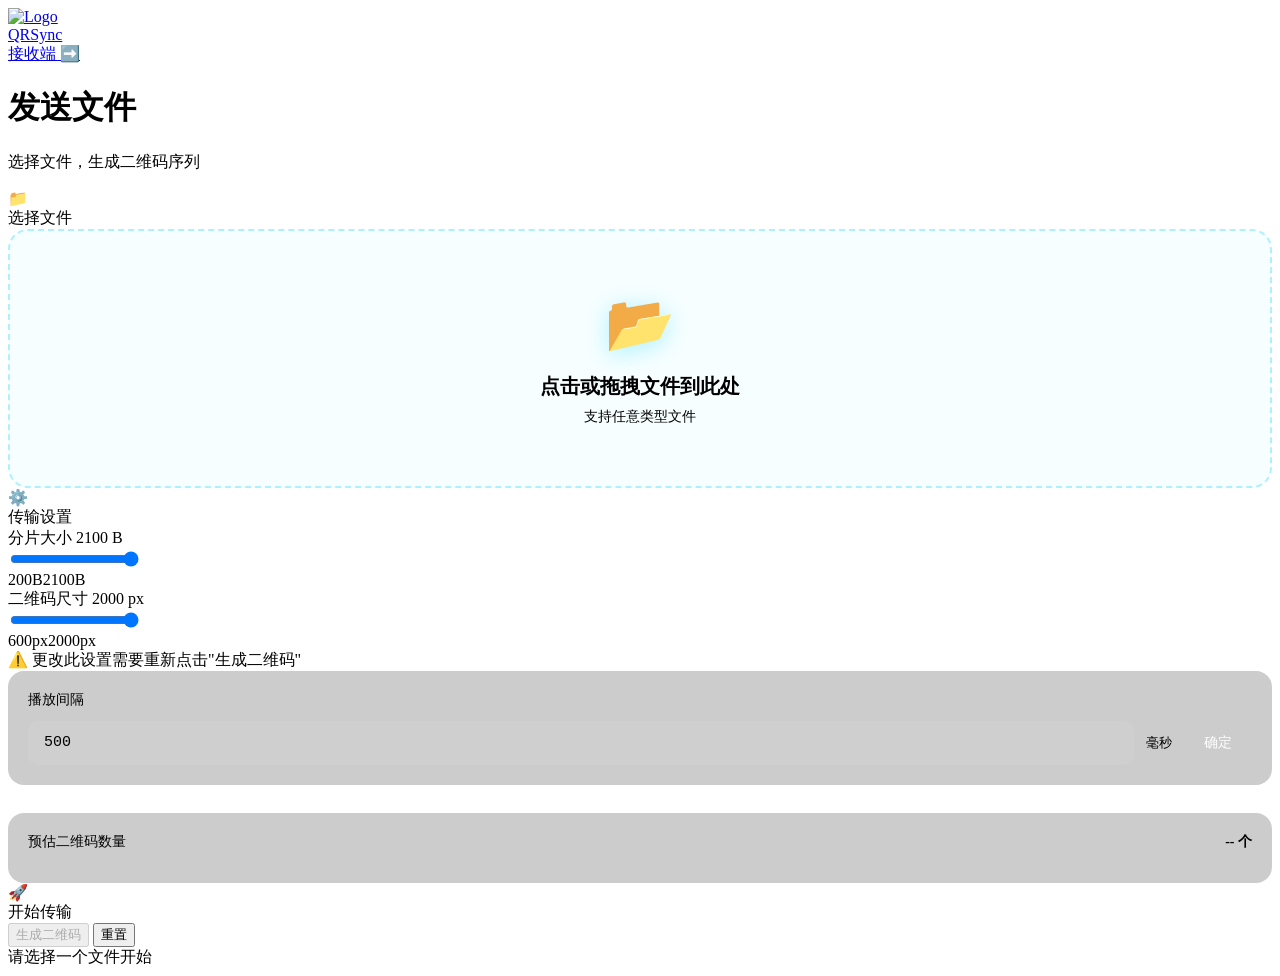
==== commit 359e4cc8: "feat: 同屏双码（左奇右偶）与同帧左右半幅双 Worker 解码 发送端按页展示双 QR；接收端全幅取景后左右并行解码，file:// 经 Blob Worker 兼容。  Co-authored" ====
--- a/sender/index.html
+++ b/sender/index.html
@@ -5,7 +5,7 @@
     <meta name="viewport" content="width=device-width, initial-scale=1.0">
     <title>QRSync - 发送端</title>
     <link rel="stylesheet" href="../shared/theme.css">
-    <link rel="stylesheet" href="sender.css?v=20260726-single5">
+    <link rel="stylesheet" href="sender.css?v=20260726-dual1">
 </head>
 <body>
     <nav>
@@ -65,20 +65,20 @@
             <div class="slider-container">
                 <div class="slider-header">
                     <span class="slider-label">分片大小</span>
-                    <span class="slider-value" id="chunkSizeValue">2900 B</span>
+                    <span class="slider-value" id="chunkSizeValue">2100 B</span>
                 </div>
-                <input type="range" id="chunkSizeSlider" min="200" max="2900" value="2900" step="50">
-                <div class="slider-marks"><span>200B</span><span>2900B</span></div>
+                <input type="range" id="chunkSizeSlider" min="200" max="2100" value="2100" step="50">
+                <div class="slider-marks"><span>200B</span><span>2100B</span></div>
                 <div class="slider-hint show" id="chunkSizeHint" style="display:none">⚠️ 更改此设置需要重新生成二维码</div>
             </div>
 
             <div class="slider-container">
                 <div class="slider-header">
                     <span class="slider-label">二维码尺寸</span>
-                    <span class="slider-value" id="qrSizeValue">1600 px</span>
+                    <span class="slider-value" id="qrSizeValue">2000 px</span>
                 </div>
-                <input type="range" id="qrSizeSlider" min="400" max="1600" value="1600" step="50">
-                <div class="slider-marks"><span>400px</span><span>1600px</span></div>
+                <input type="range" id="qrSizeSlider" min="600" max="2000" value="2000" step="50">
+                <div class="slider-marks"><span>600px</span><span>2000px</span></div>
                 <div class="slider-hint" id="qrSizeHint">⚠️ 更改此设置需要重新点击"生成二维码"</div>
             </div>
 
@@ -94,7 +94,6 @@
                 <div class="interval-applied-hint" id="intervalAppliedHint">
                     ✅ 已设置为 <span id="intervalAppliedValue">500</span> ms
                 </div>
-                <p class="interval-hint">默认 500ms；每间隔切换一张二维码</p>
             </div>
 
             <div class="progress-section">
@@ -136,37 +135,26 @@
             </div>
 
             <div class="qr-controls">
-                <button class="qr-nav-btn" id="prevBtn">← 上一张</button>
+                <button class="qr-nav-btn" id="prevBtn">← 上一页</button>
                 <button class="qr-nav-btn" id="playBtn">▶ 播放</button>
-                <button class="qr-nav-btn" id="nextBtn">下一张 →</button>
-                <button class="qr-nav-btn" id="fullscreenBtn" type="button">⛶ 整屏展示</button>
+                <button class="qr-nav-btn" id="nextBtn">下一页 →</button>
             </div>
 
-            <div class="qr-display" id="qrDisplay">
-                <div class="qr-stage" id="qrStage">
-                    <div class="qr-code-block">
-                        <div class="qr-container data-qr" id="qrContainer">
-                            <div id="qrcode"></div>
-                        </div>
-                        <div class="chunks-jump-row" id="chunkJumpRow">
-                            <span class="chunks-jump-label">跳转到</span>
-                            <input type="text" id="chunkJumpInput" placeholder="5 或 3,4,5-7" autocomplete="off" spellcheck="false">
-                            <button type="button" class="chunks-jump-btn" id="chunkJumpBtn">确定</button>
-                            <button type="button" class="chunks-jump-btn" id="chunkJumpNextBtn">下一缺口</button>
-                            <span class="chunks-jump-status" id="gapJumpStatus"></span>
-                        </div>
+            <div class="qr-display">
+                <div class="qr-code-block">
+                    <div class="qr-container data-qr" id="qrContainer">
+                        <div id="qrcode"></div>
                     </div>
-                    <div class="qr-stage-hud" id="qrStageHud">
-                        <div class="qr-info">
-                            <div class="qr-counter" id="qrCounter">1 / 10</div>
-                        </div>
-                        <div class="qr-stage-actions">
-                            <button type="button" class="qr-nav-btn" id="stagePrevBtn">←</button>
-                            <button type="button" class="qr-nav-btn" id="stagePlayBtn">▶</button>
-                            <button type="button" class="qr-nav-btn" id="stageNextBtn">→</button>
-                            <button type="button" class="qr-nav-btn" id="exitFullscreenBtn">退出整屏 (Esc)</button>
-                        </div>
+                    <div class="chunks-jump-row" id="chunkJumpRow">
+                        <span>跳转到数据分片</span>
+                        <input type="number" id="chunkJumpInput" min="1" max="1" value="1">
+                        <button type="button" class="chunks-jump-btn" id="chunkJumpBtn">确定</button>
                     </div>
+                </div>
+                <div class="qr-info">
+                    <div class="qr-counter" id="qrCounter">1 / 10</div>
+                    <span class="qr-type data" id="qrType">数据分片</span>
+                    <div class="qr-hint" id="qrHint">请使用接收端扫描此二维码</div>
                 </div>
             </div>
 
@@ -190,8 +178,8 @@
     <script src="../js/qrcode.min.js"></script>
     <script src="../js/jszip.min.js"></script>
     <!-- 共享工具函数 -->
-    <script src="../shared/utils.js?v=20260726-single5"></script>
+    <script src="../shared/utils.js"></script>
     <!-- 发送端逻辑 -->
-    <script src="sender.js?v=20260726-single5"></script>
+    <script src="sender.js?v=20260726-dual1"></script>
 </body>
 </html>
--- a/sender/sender.css
+++ b/sender/sender.css
@@ -129,13 +129,6 @@
 
 .interval-applied-hint.show { display: block; }
 
-.interval-hint {
-    margin: 8px 0 0;
-    font-size: 12px;
-    color: var(--text-secondary);
-    opacity: 0.85;
-}
-
 /* ===== Progress Section ===== */
 .progress-section {
     margin-top: 24px;
@@ -181,73 +174,69 @@
 
 .qr-display { display: flex; flex-direction: column; align-items: center; gap: 24px; }
 
-.qr-stage {
-    width: 100%;
+.qr-code-block {
     display: flex;
     flex-direction: column;
     align-items: center;
-    gap: 16px;
-}
-
-.qr-code-block {
-    display: flex;
-    flex-direction: column;
-    align-items: center;
     gap: 12px;
 }
 
 .qr-container {
-    padding: 32px;
+    padding: 24px;
     background: #ffffff;
     border-radius: 24px;
     box-shadow: 0 8px 32px rgba(0, 0, 0, 0.3);
     transition: all 0.3s ease;
     border: 2px solid transparent;
-    box-sizing: border-box;
 }
 
 .qr-container.data-qr     { border-color: var(--accent);   box-shadow: 0 8px 32px rgba(0, 212, 255, 0.2); }
 .qr-container.filename-qr { border-color: var(--warning);  box-shadow: 0 8px 32px rgba(255, 159, 28, 0.2); }
 
-#qrcode img, #qrcode canvas { max-width: 100%; height: auto; display: block; }
-
-.qr-single {
+.qr-container.dual-page {
+    /* quiet zone：白底 padding，勿在码上叠 UI */
+    max-width: min(96vw, 1100px);
+}
+
+.qr-dual-grid {
+    display: grid;
+    grid-template-columns: 1fr 1fr;
+    gap: 28px;
+    align-items: center;
+    width: 100%;
+}
+
+.qr-cell {
     display: flex;
     align-items: center;
     justify-content: center;
-}
-
-.qr-single .qr-grid-cell {
-    background: #fff;
-    display: flex;
-    align-items: center;
-    justify-content: center;
-}
-
-.qr-single .qr-grid-cell canvas {
-    max-width: min(70vw, 560px);
-    width: 100%;
+    min-width: 0;
+    padding: 8px;
+    border-radius: 8px;
+    border: 2px solid transparent;
+}
+
+.qr-cell.highlight {
+    border-color: rgba(0, 160, 80, 0.85);
+    box-shadow: 0 0 0 2px rgba(0, 160, 80, 0.25);
+}
+
+.qr-cell.empty {
+    visibility: hidden;
+}
+
+.qr-cell img,
+.qr-cell canvas,
+#qrcode img,
+#qrcode canvas {
+    max-width: 100%;
     height: auto;
     display: block;
 }
 
-.qr-grid-cell.qr-target {
-    outline: 3px solid #00d4ff;
-    outline-offset: 4px;
-}
-
-.qr-stage-hud {
-    display: flex;
-    flex-direction: column;
-    align-items: center;
-    gap: 12px;
-}
-
-.qr-stage-actions {
-    display: none;
-    gap: 8px;
-    flex-wrap: wrap;
-    justify-content: center;
+.qr-container.single-fn .qr-cell {
+    max-width: min(70vw, 520px);
+    margin: 0 auto;
 }
 
 .qr-info { text-align: center; }
@@ -267,201 +256,7 @@
 .qr-type.data     { background: rgba(0, 212, 255, 0.15); color: var(--accent);   border: 1px solid rgba(0, 212, 255, 0.3); }
 .qr-type.filename { background: rgba(255, 159, 28, 0.15); color: var(--warning); border: 1px solid rgba(255, 159, 28, 0.3); }
 
-/* ===== Jump Nav：紧挨二维码下方 ===== */
-.chunks-jump-row {
-    display: flex;
-    align-items: center;
-    justify-content: center;
-    flex-wrap: wrap;
-    gap: 8px;
-    font-size: 13px;
-    color: var(--text-secondary);
-}
-
-.chunks-jump-label {
-    font-weight: 600;
-    white-space: nowrap;
-}
-
-.chunks-jump-row input {
-    width: min(220px, 42vw);
-    padding: 6px 10px;
-    border-radius: 8px;
-    border: 1px solid var(--border-glass);
-    background: rgba(0, 0, 0, 0.25);
-    color: var(--text-primary);
-    font-family: "SF Mono", Consolas, monospace;
-}
-
-.chunks-jump-btn {
-    padding: 6px 14px;
-    border-radius: 8px;
-    border: 1px solid var(--border-glass);
-    background: rgba(0, 212, 255, 0.12);
-    color: var(--text-primary);
-    cursor: pointer;
-}
-
-.chunks-jump-btn:hover {
-    border-color: rgba(0, 212, 255, 0.35);
-}
-
-.chunks-jump-status {
-    font-size: 12px;
-    opacity: 0.9;
-    white-space: nowrap;
-}
-
-/* ===== 整屏沉浸（单码） ===== */
-body.qr-immersive {
-    overflow: hidden;
-}
-
-body.qr-immersive nav {
-    display: none !important;
-}
-
-body.qr-immersive .container > :not(.qr-section),
-body.qr-immersive .qr-section > .card-title,
-body.qr-immersive .qr-section > .toggle-section,
-body.qr-immersive .qr-section > .qr-controls,
-body.qr-immersive .qr-section > .download-section {
-    display: none !important;
-}
-
-body.qr-immersive .container {
-    max-width: none;
-    width: 100%;
-    height: 100%;
-    margin: 0;
-    padding: 0;
-}
-
-body.qr-immersive .qr-section {
-    position: fixed;
-    inset: 0;
-    z-index: 9999;
-    margin: 0;
-    padding: 0;
-    max-width: none;
-    width: 100vw;
-    height: 100vh;
-    border: none;
-    border-radius: 0;
-    background: #111;
-    display: block !important;
-    box-shadow: none;
-}
-
-body.qr-immersive .qr-display,
-body.qr-immersive .qr-stage {
-    width: 100%;
-    height: 100%;
-    gap: 0;
-}
-
-body.qr-immersive .qr-stage {
-    display: flex;
-    flex-direction: column;
-    background: #111;
-}
-
-body.qr-immersive .qr-code-block {
-    flex: 1 1 auto;
-    min-height: 0;
-    width: 100%;
-    gap: 10px;
-    justify-content: center;
-    background: #fff;
-    padding: 24px 24px 12px;
-    box-sizing: border-box;
-}
-
-body.qr-immersive .qr-container {
-    flex: 1 1 auto;
-    min-height: 0;
-    display: flex;
-    align-items: center;
-    justify-content: center;
-    padding: 16px;
-    border-radius: 16px;
-    max-width: min(90vw, calc(100vh - 160px));
-}
-
-body.qr-immersive .qr-single {
-    width: 100%;
-    height: 100%;
-}
-
-body.qr-immersive .qr-single .qr-grid-cell canvas {
-    max-width: min(80vw, calc(100vh - 200px));
-    max-height: min(80vw, calc(100vh - 200px));
-    width: auto;
-    height: auto;
-}
-
-body.qr-immersive .chunks-jump-row {
-    flex: 0 0 auto;
-    color: #333;
-}
-
-body.qr-immersive .chunks-jump-row input {
-    background: rgba(0, 0, 0, 0.06);
-    border-color: rgba(0, 0, 0, 0.15);
-    color: #111;
-}
-
-body.qr-immersive .chunks-jump-btn {
-    background: rgba(0, 212, 255, 0.12);
-    color: #111;
-}
-
-body.qr-immersive .qr-stage-hud {
-    flex: 0 0 auto;
-    flex-direction: row;
-    flex-wrap: wrap;
-    justify-content: center;
-    gap: 8px 12px;
-    padding: 8px 12px 10px;
-    background: #161616;
-    border-top: 1px solid rgba(255, 255, 255, 0.12);
-}
-
-body.qr-immersive .qr-stage-hud .qr-info {
-    display: flex;
-    flex-direction: row;
-    flex-wrap: wrap;
-    align-items: center;
-    gap: 8px;
-}
-
-body.qr-immersive .qr-counter {
-    font-size: 14px;
-    margin: 0;
-    color: #fff;
-}
-
-body.qr-immersive .qr-stage-actions {
-    display: flex;
-}
-
-body.qr-immersive .qr-stage-hud .qr-nav-btn {
-    padding: 4px 10px;
-    font-size: 12px;
-    background: rgba(255, 255, 255, 0.12);
-    border-color: rgba(255, 255, 255, 0.28);
-    color: #fff;
-}
-
-body.qr-immersive .qr-type.data,
-body.qr-immersive .qr-type.filename {
-    color: #fff;
-    border-color: rgba(255, 255, 255, 0.35);
-}
-
-body.qr-immersive .qr-grid-cell.qr-target {
-    outline-color: #ff9f1c;
-}
+.qr-hint { margin-top: 12px; font-size: 14px; color: var(--text-secondary); }
 
 /* ===== Toggle Section ===== */
 .toggle-section {
@@ -489,6 +284,39 @@
 .download-section.show { display: block; }
 .download-info { text-align: center; margin-bottom: 16px; font-size: 14px; color: var(--text-secondary); }
 
+/* ===== Jump Nav ===== */
+.chunks-jump-row {
+    display: flex;
+    align-items: center;
+    justify-content: center;
+    gap: 8px;
+    font-size: 13px;
+    color: var(--text-secondary);
+}
+
+.chunks-jump-row input {
+    width: 96px;
+    padding: 6px 10px;
+    border-radius: 8px;
+    border: 1px solid var(--border-glass);
+    background: rgba(0, 0, 0, 0.25);
+    color: var(--text-primary);
+    font-family: "SF Mono", monospace;
+}
+
+.chunks-jump-btn {
+    padding: 6px 14px;
+    border-radius: 8px;
+    border: 1px solid var(--border-glass);
+    background: rgba(0, 212, 255, 0.12);
+    color: var(--text-primary);
+    cursor: pointer;
+}
+
+.chunks-jump-btn:hover {
+    border-color: rgba(0, 212, 255, 0.35);
+}
+
 @media (max-width: 734px) {
     .qr-container { padding: 20px; }
 }
